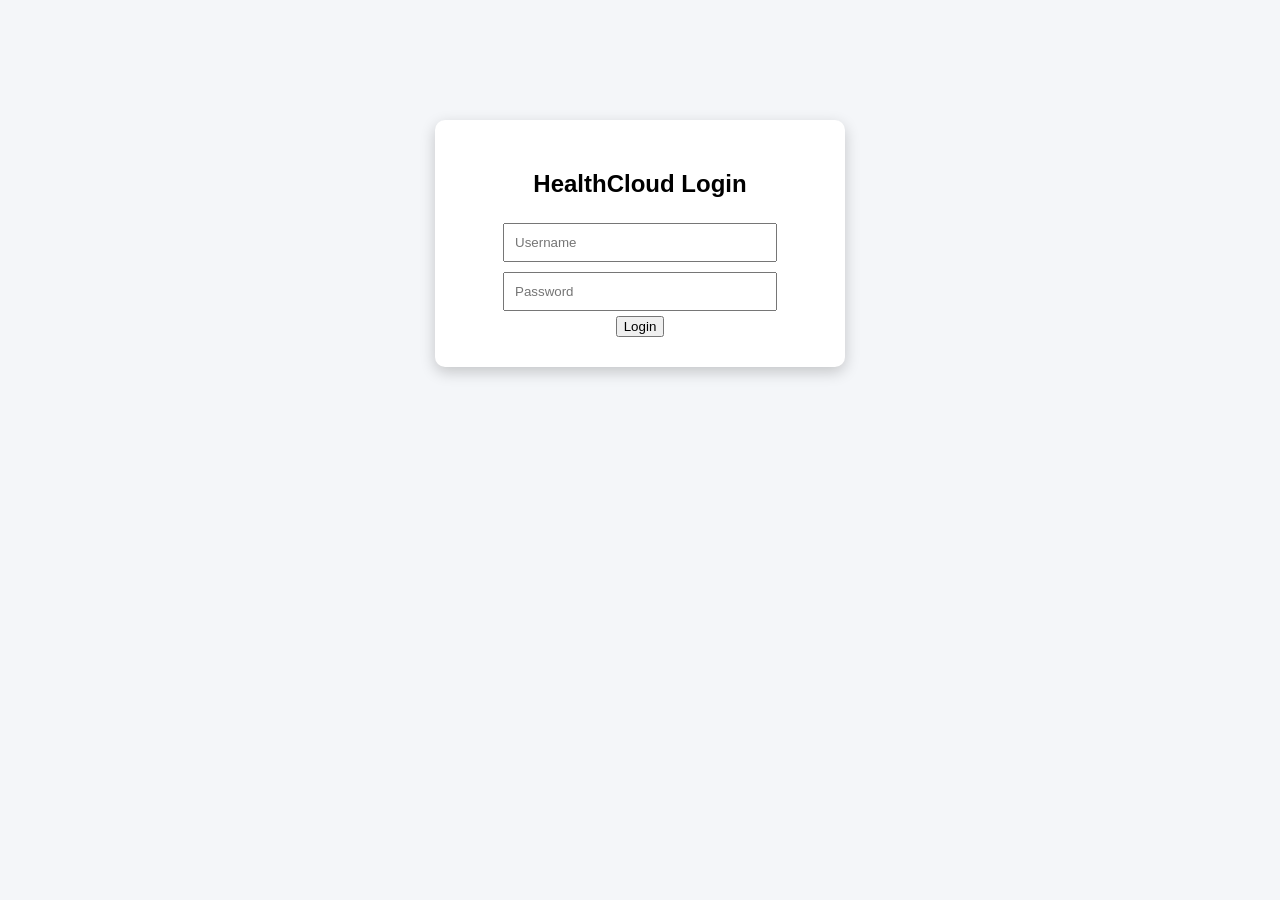
==== index.html @ a4cebc38 "Frontend UI completed" ====
<!DOCTYPE html>
<html>
<head>
<title>Healthcare Login</title>
<link rel="stylesheet" href="CSS/style.css">
</head>

<body>

<div class="login-box">

<h2>HealthCloud Login</h2>

<input type="text" placeholder="Username"><br>

<input type="password" placeholder="Password"><br>

<button onclick="location.href='dashboard.html'">Login</button>

</div>

</body>
</html>
---- CSS/style.css ----
body{
font-family: Arial;
margin:0;
background:#f4f6f9;
}

/* Sidebar */

.sidebar{
position:fixed;
width:220px;
height:100%;
background:#2c3e50;
padding-top:20px;
}

.sidebar h2{
color:white;
text-align:center;
}

.sidebar a{
display:block;
color:white;
padding:12px;
text-decoration:none;
}

.sidebar a:hover{
background:#34495e;
}

/* Main content */

.main{
margin-left:220px;
padding:20px;
}

.cards{
display:flex;
gap:20px;
margin-top:20px;
}

.card{
background:white;
padding:20px;
width:200px;
border-radius:8px;
box-shadow:0 3px 10px rgba(0,0,0,0.1);
text-align:center;
}
.login-box{
width:350px;
margin:120px auto;
padding:30px;
background:white;
border-radius:10px;
text-align:center;
box-shadow:0 5px 15px rgba(0,0,0,0.2);
}

input{
padding:10px;
width:250px;
margin:5px;
}

table{
width:80%;
border-collapse:collapse;
margin-top:20px;
}

th,td{
border:1px solid #ddd;
padding:10px;
text-align:center;
}

th{
background:#2c3e50;
color:white;
}
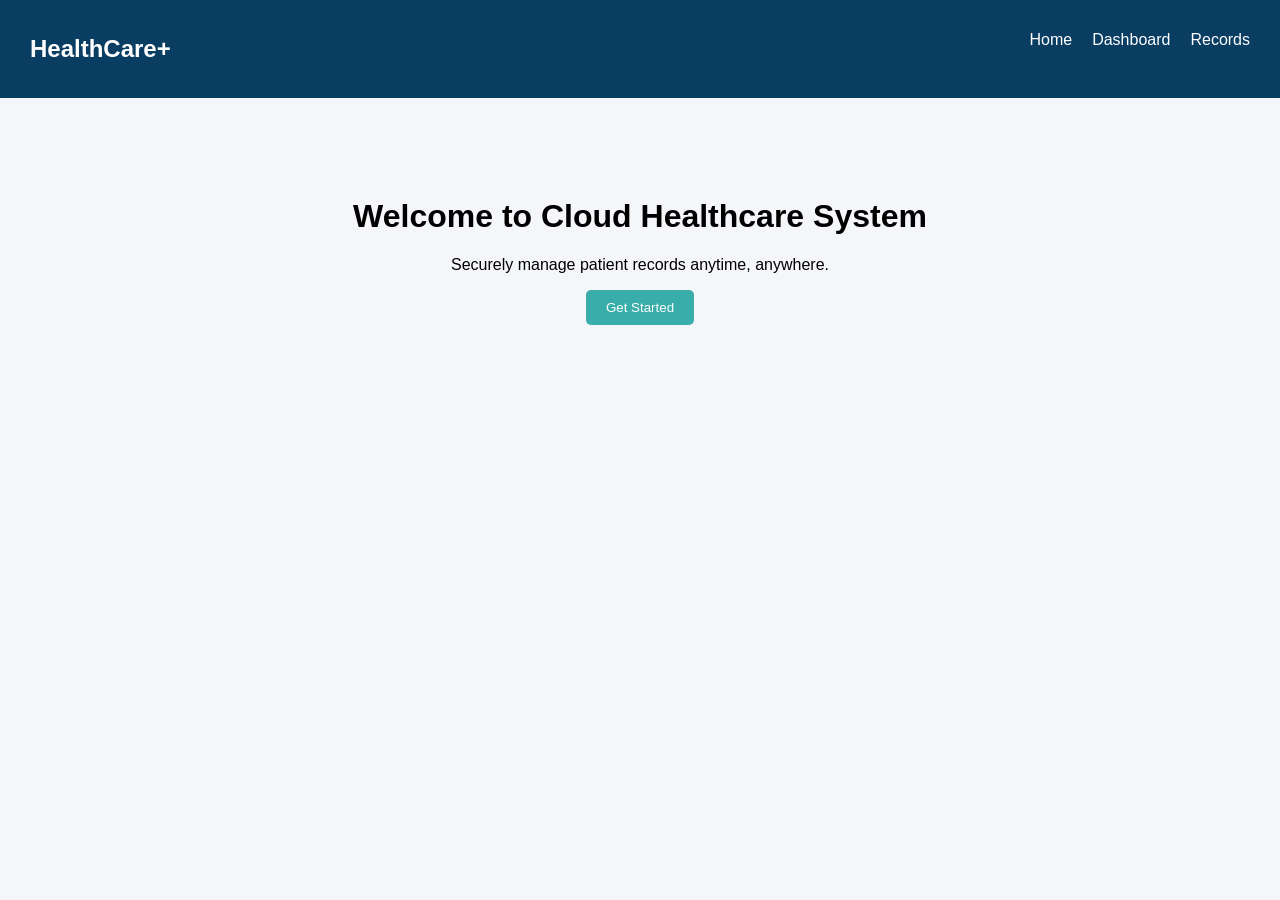
==== commit 08aecd30: "Added dashboard card styling" ====
--- a/index.html
+++ b/index.html
@@ -1,22 +1,24 @@
 <!DOCTYPE html>
 <html>
 <head>
-<title>Healthcare Login</title>
-<link rel="stylesheet" href="CSS/style.css">
+  <title>Healthcare System</title>
+  <link rel="stylesheet" href="CSS/style.css">
 </head>
-
 <body>
 
-<div class="login-box">
+<nav class="navbar">
+  <h2>HealthCare+</h2>
+  <ul>
+    <li><a href="index.html">Home</a></li>
+    <li><a href="dashboard.html">Dashboard</a></li>
+    <li><a href="records.html">Records</a></li>
+  </ul>
+</nav>
 
-<h2>HealthCloud Login</h2>
-
-<input type="text" placeholder="Username"><br>
-
-<input type="password" placeholder="Password"><br>
-
-<button onclick="location.href='dashboard.html'">Login</button>
-
+<div class="hero">
+  <h1>Welcome to Cloud Healthcare System</h1>
+  <p>Securely manage patient records anytime, anywhere.</p>
+  <button onclick="location.href='dashboard.html'">Get Started</button>
 </div>
 
 </body>
--- a/CSS/style.css
+++ b/CSS/style.css
@@ -82,4 +82,53 @@
 th{
 background:#2c3e50;
 color:white;
+}
+body {
+  font-family: 'Poppins', sans-serif;
+  background: #f5f6fa;
+  margin: 0;
+}
+
+.navbar {
+  display: flex;
+  justify-content: space-between;
+  background: #0a3d62;
+  color: white;
+  padding: 15px 30px;
+}
+
+.navbar ul {
+  display: flex;
+  list-style: none;
+  gap: 20px;
+}
+
+.navbar a {
+  color: white;
+  text-decoration: none;
+}
+
+.hero {
+  text-align: center;
+  margin-top: 100px;
+}
+
+button {
+  background: #38ada9;
+  color: white;
+  padding: 10px 20px;
+  border: none;
+  border-radius: 5px;
+}
+.dashboard {
+  display: flex;
+  gap: 20px;
+  padding: 20px;
+}
+
+.card {
+  background: white;
+  padding: 20px;
+  border-radius: 10px;
+  box-shadow: 0 4px 8px rgba(0,0,0,0.1);
 }
